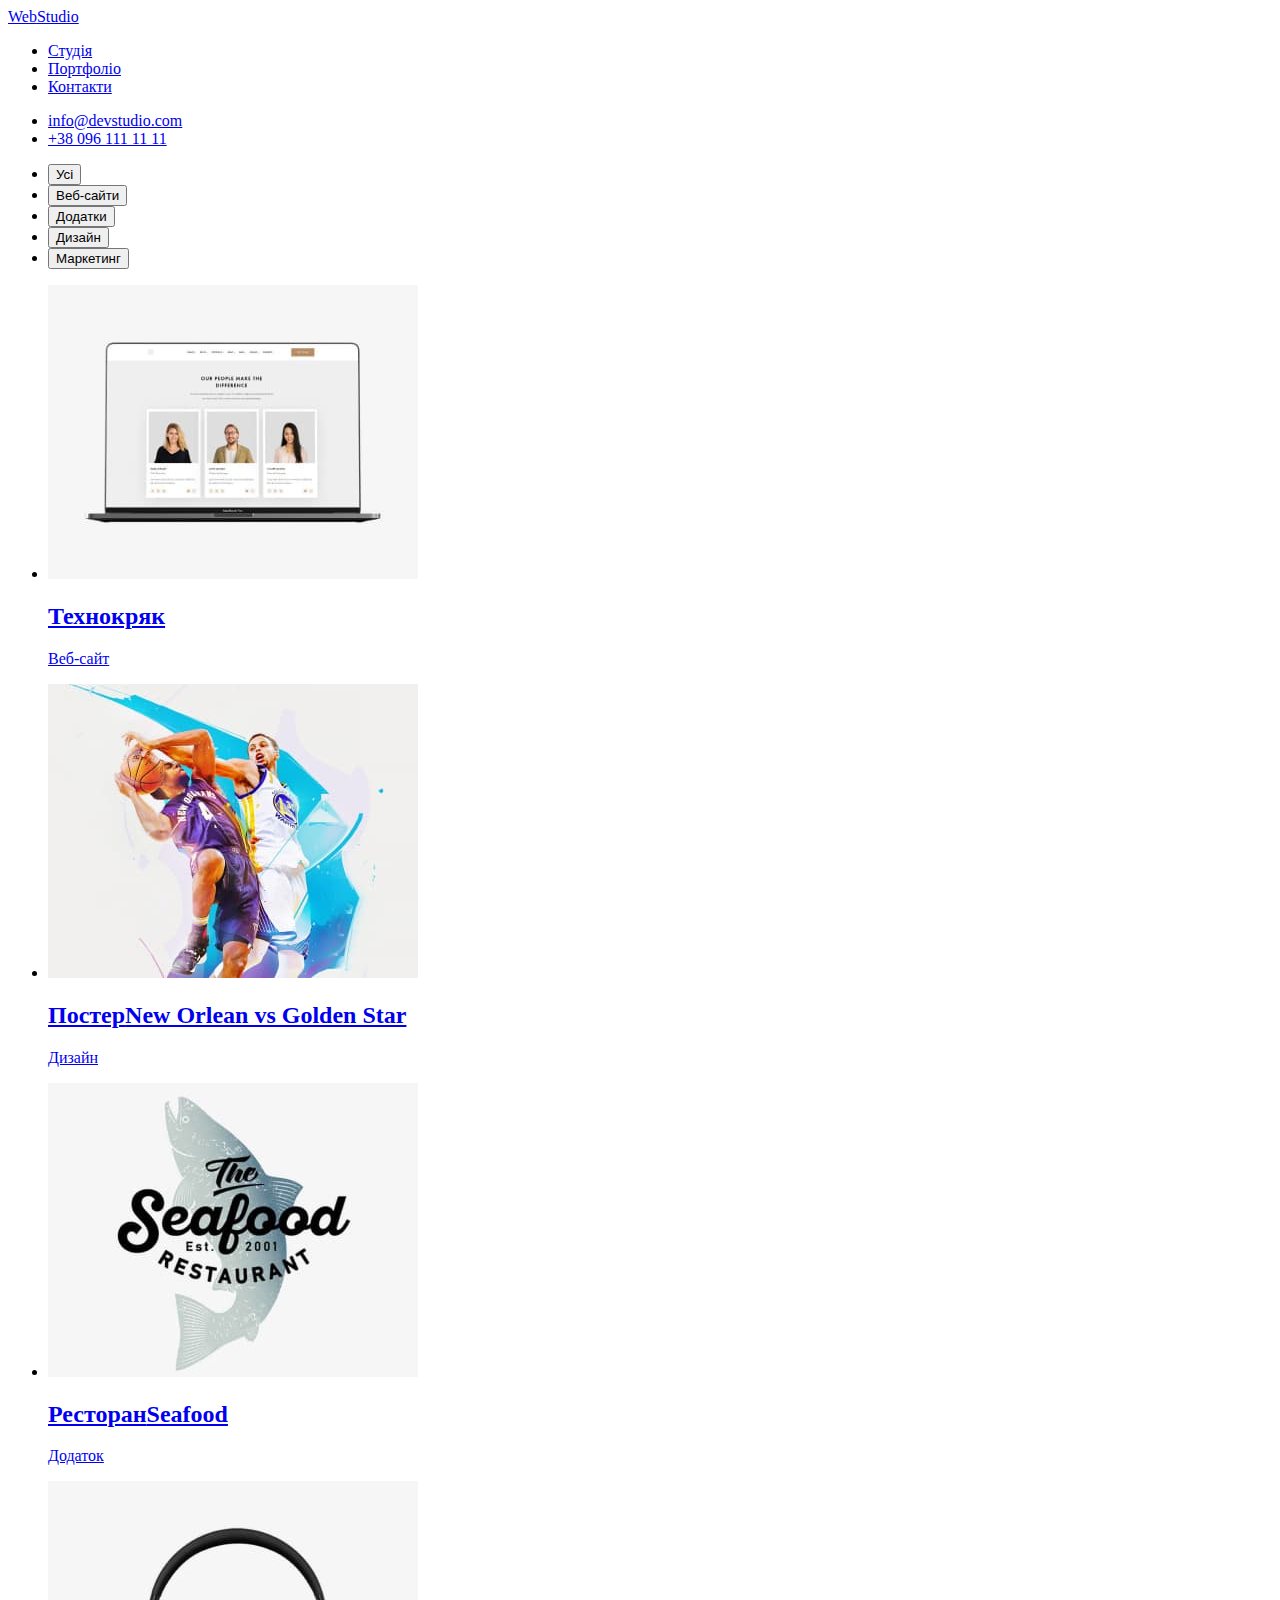
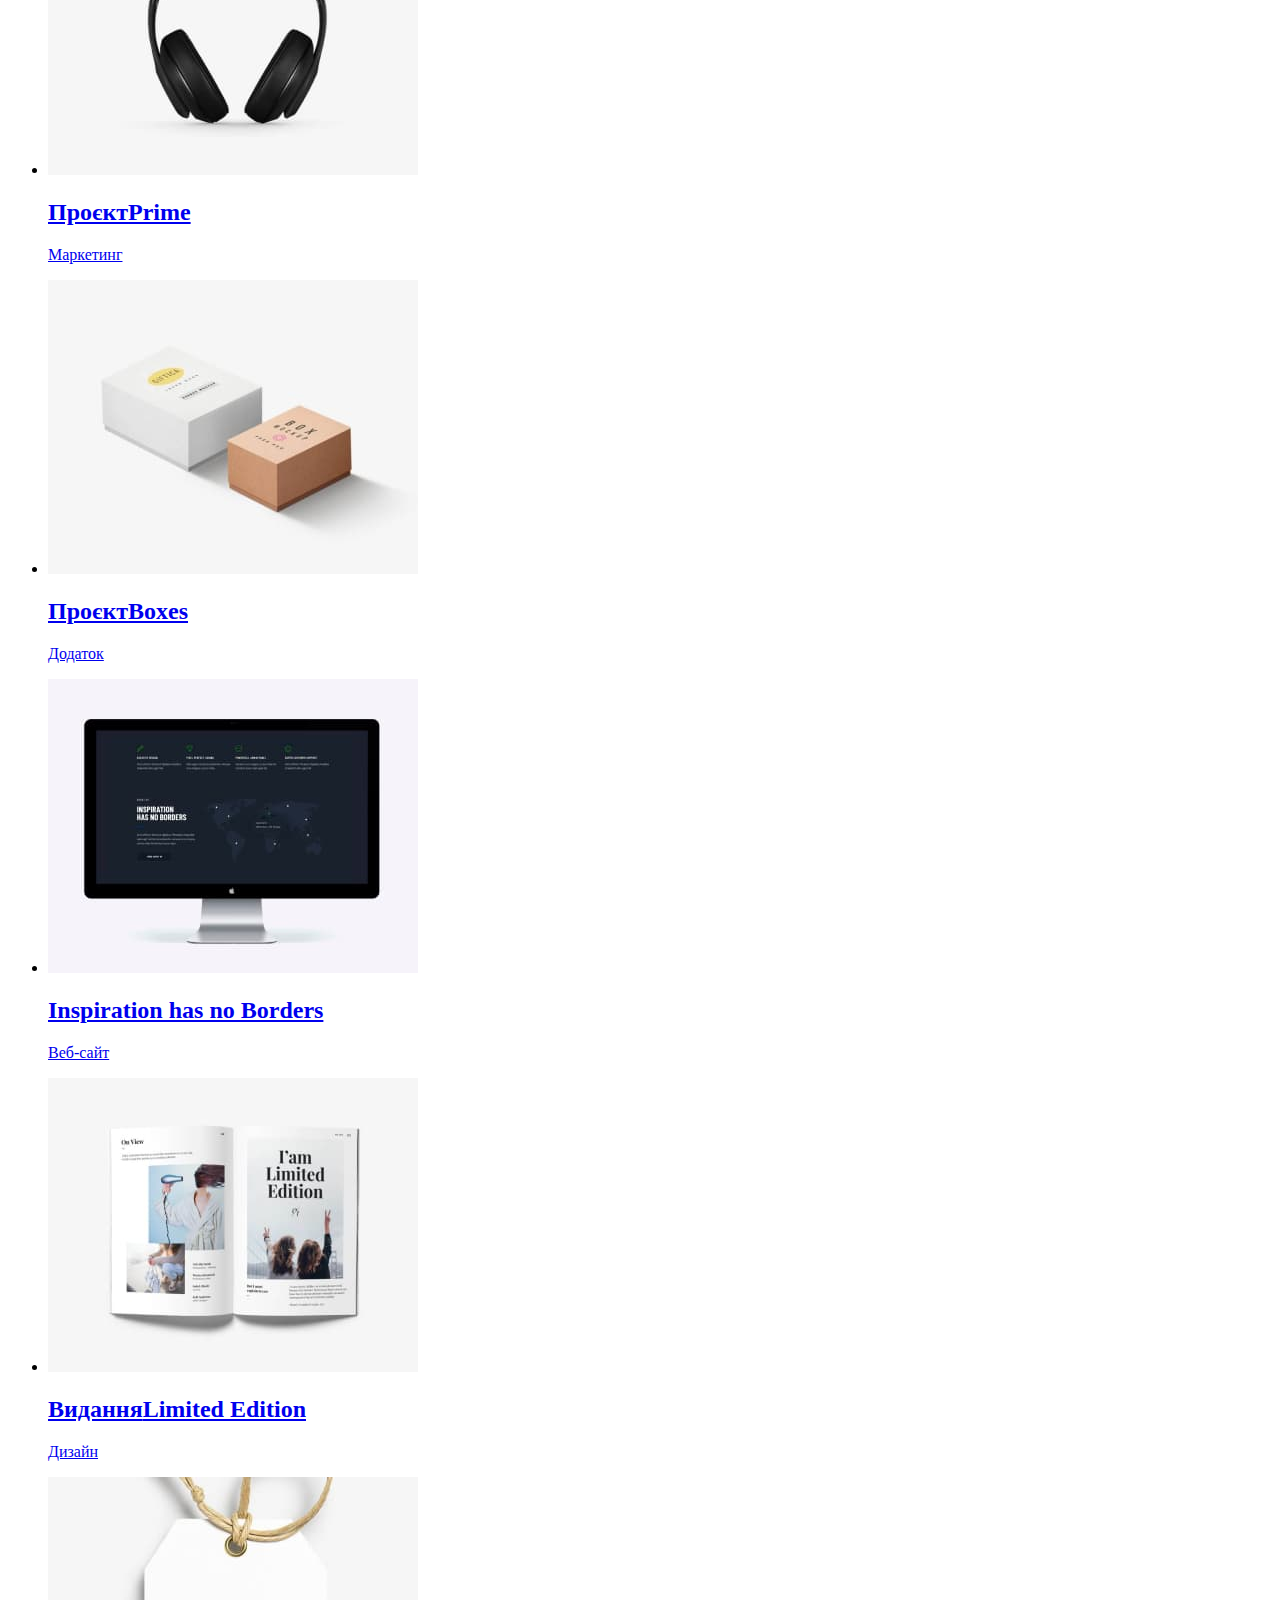
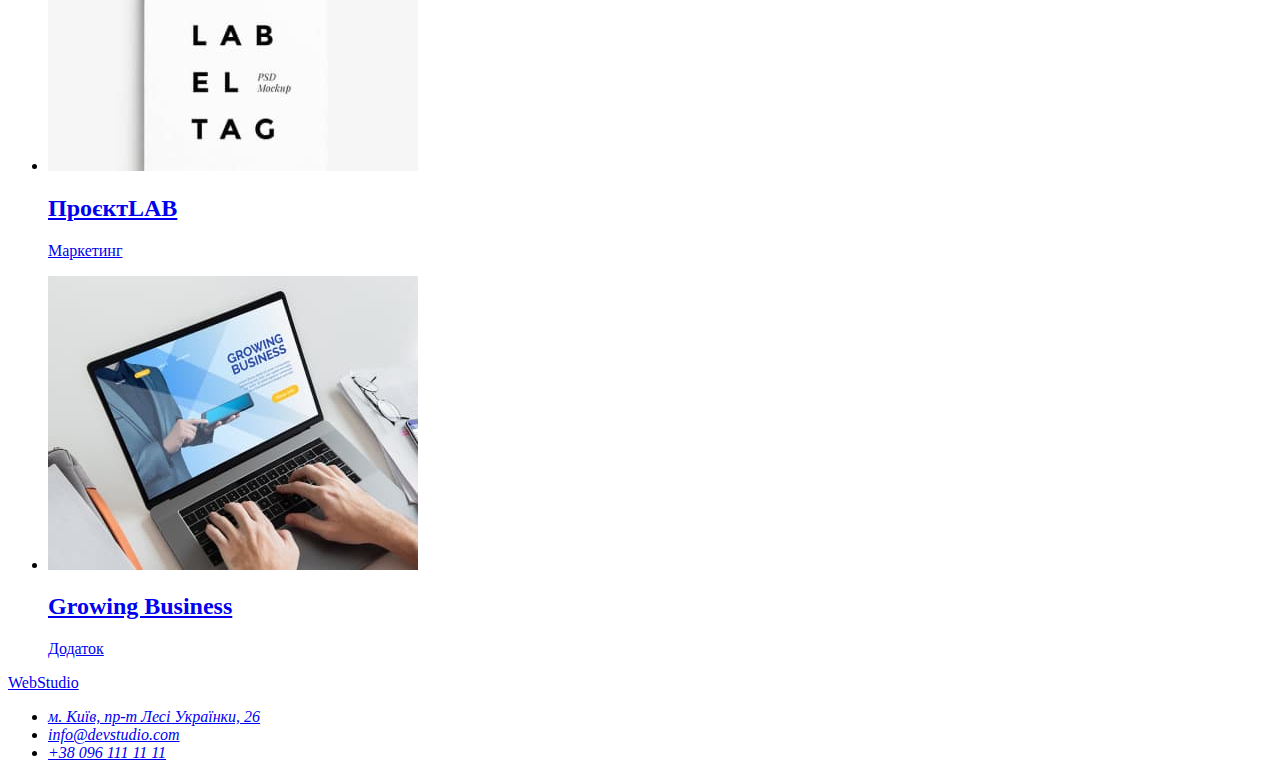
==== portfolio.html @ 6ca73fcf "add new page - portfolio.html" ====
<!DOCTYPE html>
<html lang="uk">

<head>
  <meta charset="UTF-8" />
  <meta http-equiv="X-UA-Compatible" content="IE=edge" />
  <meta name="viewport" content="width=device-width, initial-scale=1.0" />
  <title>Portfolio</title>
  <link rel="stylesheet" href="./css/styles.css" />
</head>

<body>
  <header>
    <nav>
      <a href="./index.html">Web<span>Studio</span></a>
      <ul>
        <li><a href="./index.html">Студія</a></li>
        <li><a href="./portfolio.html">Портфоліо</a></li>
        <li><a href="#">Контакти</a></li>
      </ul>
    </nav>
    <ul>
      <li><a href="mailto:info@devstudio.com">info@devstudio.com</a></li>
      <li><a href="tel:+380961111111">+38 096 111 11 11</a></li>
    </ul>
  </header>
  <main>
    <section>
      <h1 hidden>Фільтр</h1>
      <ul>
        <li><button type="button">Усі</button></li>
        <li><button type="button">Веб-сайти</button></li>
        <li><button type="button">Додатки</button></li>
        <li><button type="button">Дизайн</button></li>
        <li><button type="button">Маркетинг</button></li>
      </ul>
      <ul>
        <li>
          <a href="#">
            <img src="./images/project1.jpg" alt="Екран ноутбука з відкритим сайтом" width="370" height="294"></img>
            <h2>Технокряк</h2>
            <p>Веб-сайт</p>


          </a>
        </li>
        <li>
          <a href="#">
            <img src="./images/project2.jpg" alt="Двоє баскетболістів підстрибують з м`ячем" width="370" height="294"></img>
            <h2>Постер<span lang="en">New Orlean vs Golden Star</span></h2>
            <p>Дизайн</p>


          </a>
        </li>
        <li>
          <a href="#">
            <img src="./images/project3.jpg" alt="Логотип ресторану морської кухні" width="370" height="294"></img>
            <h2>Ресторан<span lang="en">Seafood</span></h2>
            <p>Додаток</p>


          </a>
        </li>
        <li>
          <a href="#">
            <img src="./images/project4.jpg" alt="Безпровідні навушники" width="370" height="294"></img>
            <h2>Проєкт<span lang="en">Prime</span></h2>
            <p>Маркетинг</p>


          </a>
        </li>
        <li>
          <a href="#">
            <img src="./images/project5.jpg" alt="Дві коробки більша білого кольору а менша бежевого" width="370" height="294"></img>
            <h2>Проєкт<span lang="en">Boxes</span></h2>
            <p>Додаток</p>


          </a>
        </li>
        <li>
          <a href="#">
            <img src="./images/project6.jpg" alt="Монітор макбука з інфографікою" width="370" height="294"></img>
            <h2 lang="en">Inspiration has no Borders</h2>
            <p>Веб-сайт</p>


          </a>
        </li>
        <li>
          <a href="#">
            <img src="./images/project7.jpg" alt="Відкритий журнал з фотографіями та стильною типографікою" width="370" height="294"></img>
            <h2>Видання<span lang="en">Limited Edition</span></h2>
            <p>Дизайн</p>


          </a>
        </li>
        <li>
          <a href="#">
            <img src="./images/project8.jpg" alt="Біла етикетка з написом прямокутної форми на шнурку" width="370" height="294"></img>
            <h2>Проєкт<span lang="en">LAB</span></h2>
            <p>Маркетинг</p>


          </a>
        </li>
        <li>
          <a href="#">
            <img src="./images/project9.jpg" alt="Пальці людини набирають на ноутбуці текст" width="370" height="294"></img>
            <h2 lang="en">Growing Business</h2>
            <p>Додаток</p>


          </a>
        </li>
      </ul>
    </section>

  </main>
  <footer>
                <a href="./index.html">Web<span>Studio</span></a>
                <address>
                    <ul> 
                        <li>
                            <a
                            href="https://goo.gl/maps/z2QzcaadqmwXCN8d9" 
                            target="_blank"
                            rel="noopener noreferrer nofollow">
                            м. Київ, пр-т Лесі Українки, 26
                            </a>
                        </li>
                        <li><a href="mailto:info@devstudio.com">info@devstudio.com</a></li>
                        <li><a href="tel:+380961111111">+38 096 111 11 11</a></li>
                    </ul> 
                </address>
             </footer>        
</body>

</html>
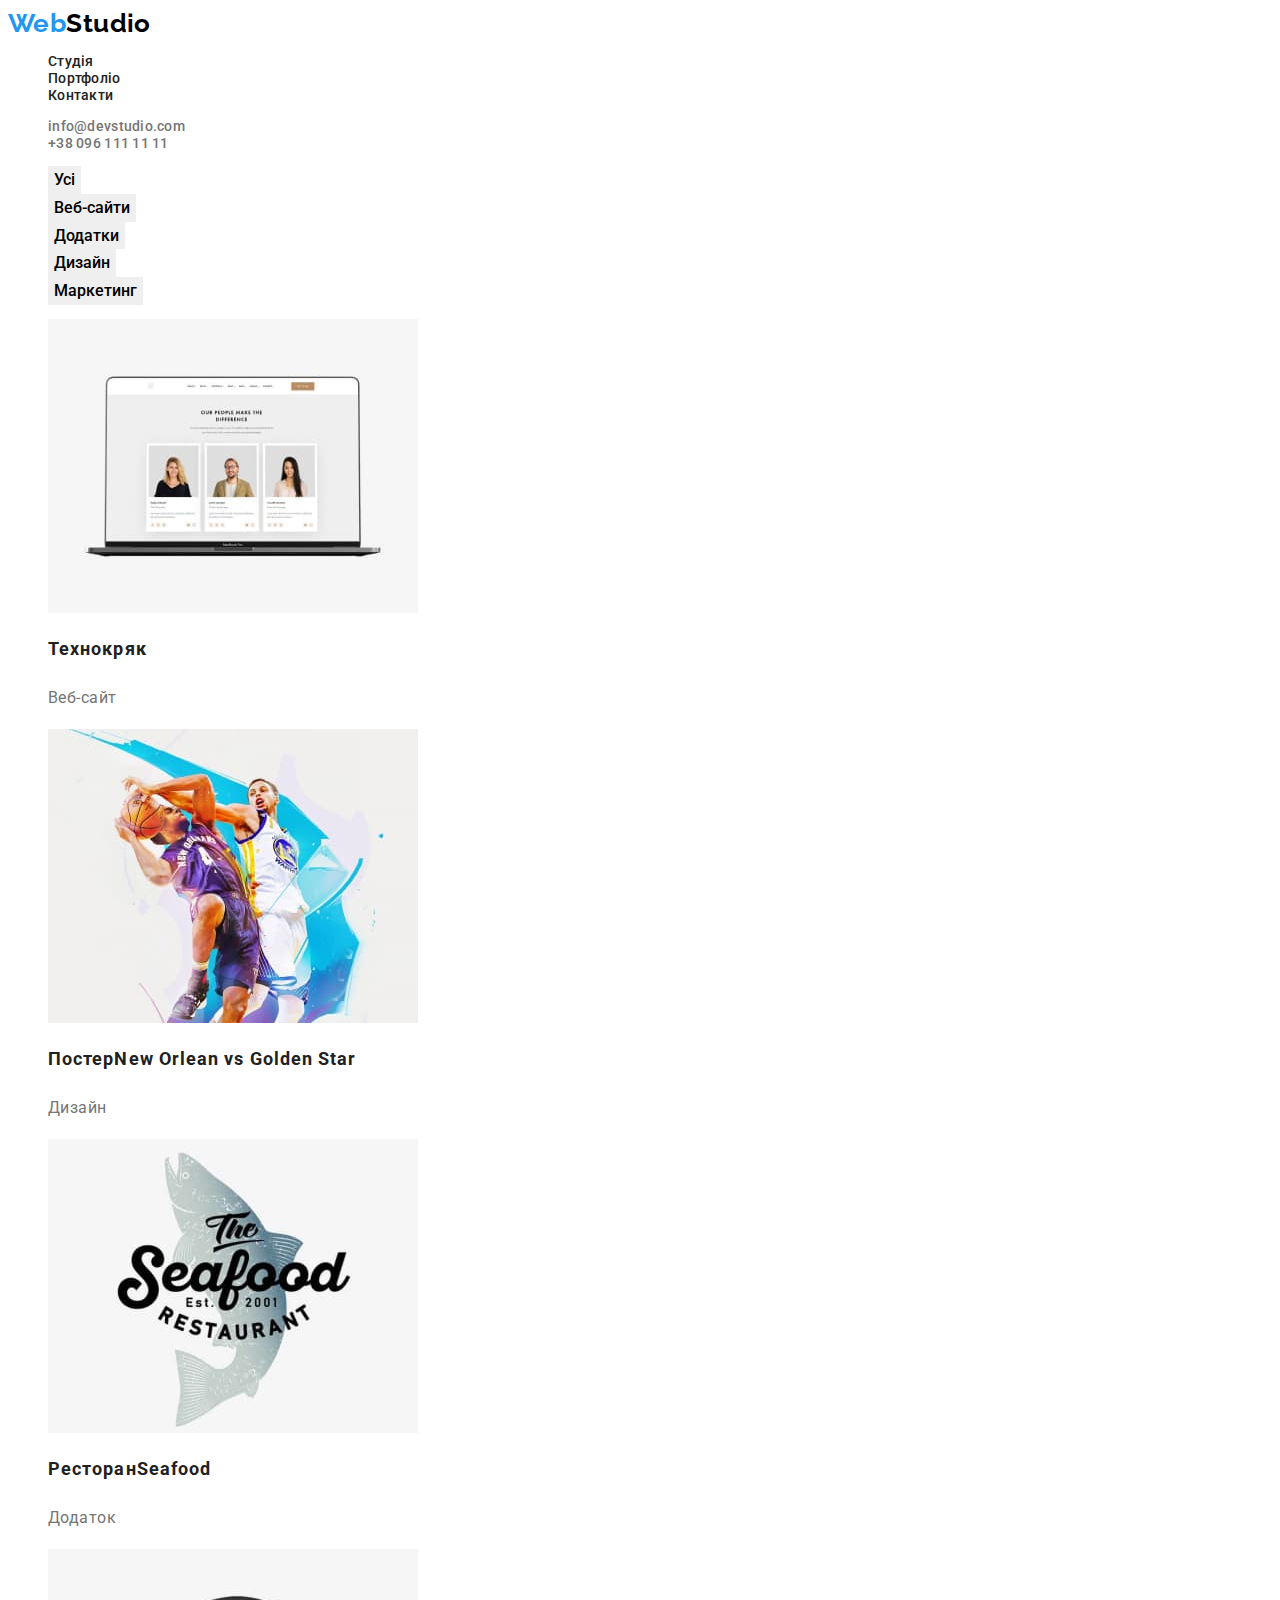
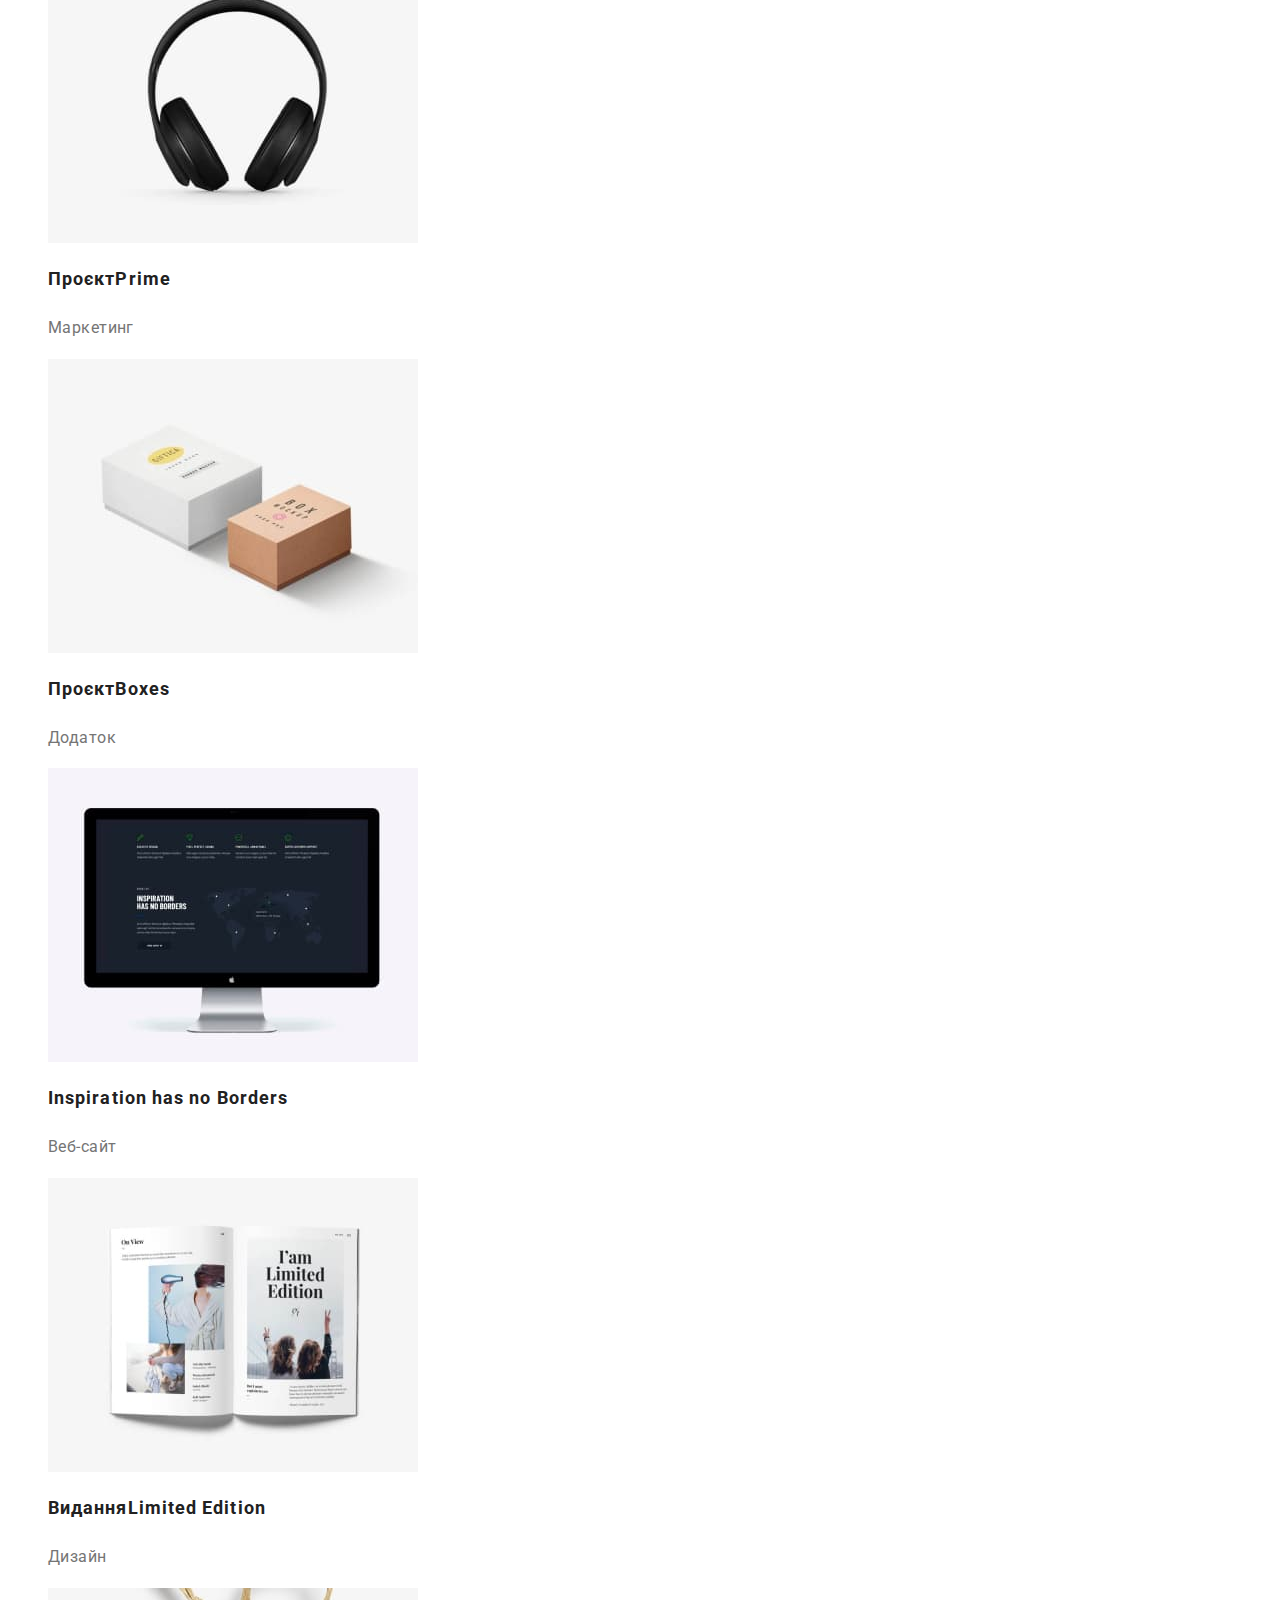
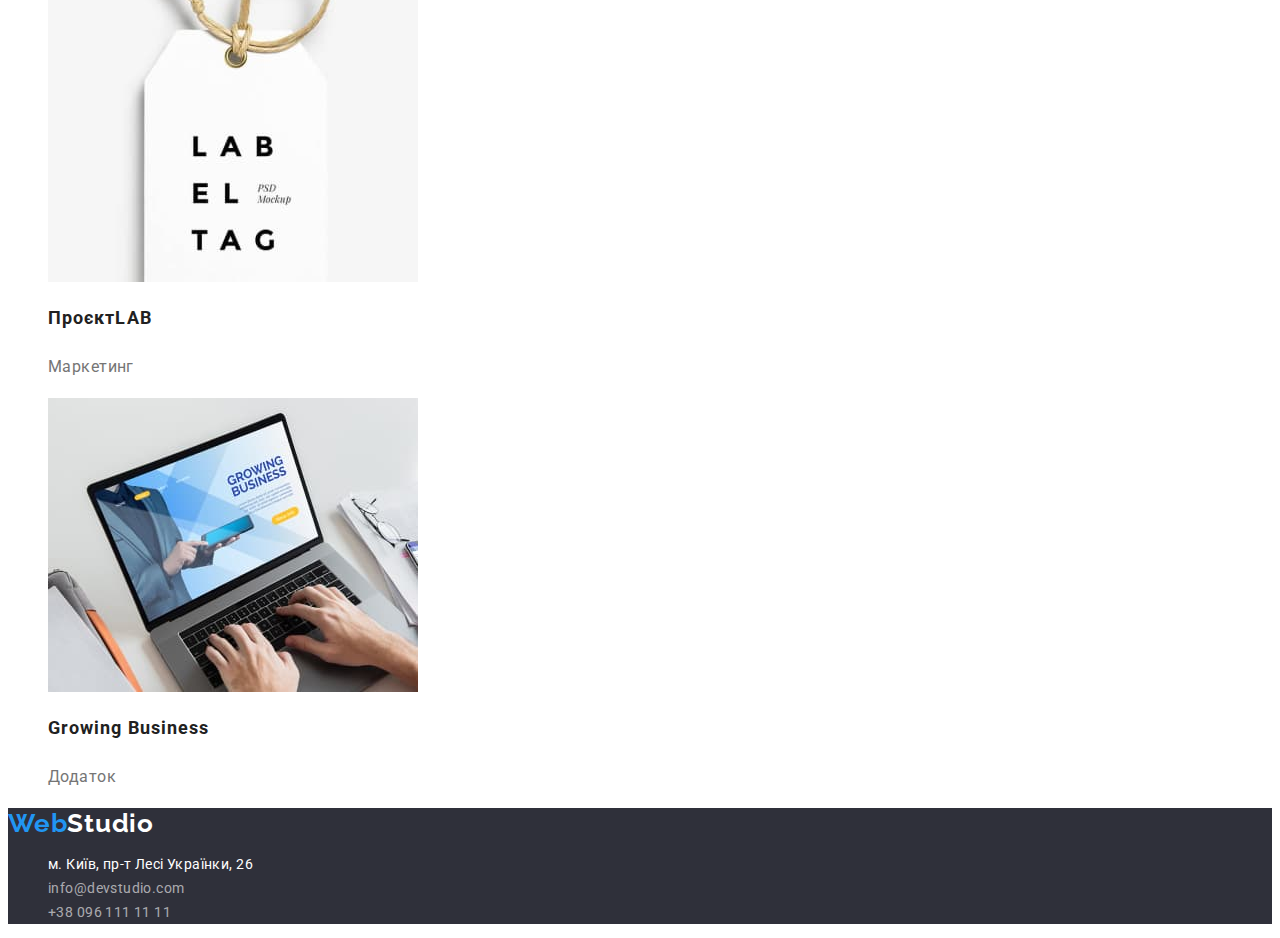
==== commit 97fef90b: "add classes" ====
--- a/portfolio.html
+++ b/portfolio.html
@@ -1,142 +1,210 @@
 <!DOCTYPE html>
 <html lang="uk">
+  <head>
+    <meta charset="UTF-8" />
+    <meta http-equiv="X-UA-Compatible" content="IE=edge" />
+    <meta name="viewport" content="width=device-width, initial-scale=1.0" />
+    <title>Portfolio</title>
+    <link
+      href="https://fonts.googleapis.com/css2?family=Raleway:wght@700&family=Roboto:wght@400;500;700;900&display=swap"
+      rel="stylesheet"
+    />
+    <link rel="stylesheet" href="./css/styles.css" />
+  </head>
 
-<head>
-  <meta charset="UTF-8" />
-  <meta http-equiv="X-UA-Compatible" content="IE=edge" />
-  <meta name="viewport" content="width=device-width, initial-scale=1.0" />
-  <title>Portfolio</title>
-  <link rel="stylesheet" href="./css/styles.css" />
-</head>
+  <body>
+    <header>
+      <nav>
+        <a class="logo link" href="./index.html"
+          >Web<span class="studio">Studio</span></a
+        >
+        <ul class="site-nav">
+          <li class="site-nav-item list">
+            <a href="./index.html" class="site-nav-link link">Студія</a>
+          </li>
+          <li class="site-nav-item list">
+            <a href="./portfolio.html" class="site-nav-link link">Портфоліо</a>
+          </li>
+          <li class="site-nav-item list">
+            <a href="#" class="site-nav-link link">Контакти</a>
+          </li>
+        </ul>
+      </nav>
+      <ul class="contacts-list list">
+        <li>
+          <a href="mailto:info@devstudio.com" class="link"
+            >info@devstudio.com</a
+          >
+        </li>
+        <li><a href="tel:+380961111111" class="link">+38 096 111 11 11</a></li>
+      </ul>
+    </header>
 
-<body>
-  <header>
-    <nav>
-      <a href="./index.html">Web<span>Studio</span></a>
-      <ul>
-        <li><a href="./index.html">Студія</a></li>
-        <li><a href="./portfolio.html">Портфоліо</a></li>
-        <li><a href="#">Контакти</a></li>
-      </ul>
-    </nav>
-    <ul>
-      <li><a href="mailto:info@devstudio.com">info@devstudio.com</a></li>
-      <li><a href="tel:+380961111111">+38 096 111 11 11</a></li>
-    </ul>
-  </header>
-  <main>
-    <section>
-      <h1 hidden>Фільтр</h1>
-      <ul>
-        <li><button type="button">Усі</button></li>
-        <li><button type="button">Веб-сайти</button></li>
-        <li><button type="button">Додатки</button></li>
-        <li><button type="button">Дизайн</button></li>
-        <li><button type="button">Маркетинг</button></li>
-      </ul>
-      <ul>
-        <li>
-          <a href="#">
-            <img src="./images/project1.jpg" alt="Екран ноутбука з відкритим сайтом" width="370" height="294"></img>
-            <h2>Технокряк</h2>
-            <p>Веб-сайт</p>
+    <main>
+      <section class="portfolio-hero">
+        <h1 class="visually-hidden">Фільтр</h1>
+        <ul class="page-list list">
+          <li><button class="modal-btn-list" type="button">Усі</button></li>
+          <li>
+            <button class="modal-btn-list" type="button">Веб-сайти</button>
+          </li>
+          <li><button class="modal-btn-list" type="button">Додатки</button></li>
+          <li><button class="modal-btn-list" type="button">Дизайн</button></li>
+          <li>
+            <button class="modal-btn-list" type="button">Маркетинг</button>
+          </li>
+        </ul>
+        <ul class="portfolio-list list">
+          <li>
+            <a class="link" href="#">
+              <img
+                src="./images/project1.jpg"
+                alt="Екран ноутбука з відкритим сайтом"
+                width="370"
+                height="294"
+              />
+              <h2 class="portfolio-title">Технокряк</h2>
+              <p class="portfolio-text">Веб-сайт</p>
+            </a>
+          </li>
+          <li>
+            <a class="link" href="#">
+              <img
+                src="./images/project2.jpg"
+                alt="Двоє баскетболістів підстрибують з м`ячем"
+                width="370"
+                height="294"
+              />
+              <h2 class="portfolio-title">
+                Постер<span lang="en">New Orlean vs Golden Star</span>
+              </h2>
+              <p class="portfolio-text">Дизайн</p>
+            </a>
+          </li>
+          <li>
+            <a class="link" href="#">
+              <img
+                src="./images/project3.jpg"
+                alt="Логотип ресторану морської кухні"
+                width="370"
+                height="294"
+              />
+              <h2 class="portfolio-title">
+                Ресторан<span lang="en">Seafood</span>
+              </h2>
+              <p class="portfolio-text">Додаток</p>
+            </a>
+          </li>
+          <li>
+            <a class="link" href="#">
+              <img
+                src="./images/project4.jpg"
+                alt="Безпровідні навушники"
+                width="370"
+                height="294"
+              />
+              <h2 class="portfolio-title">
+                Проєкт<span lang="en">Prime</span>
+              </h2>
+              <p class="portfolio-text">Маркетинг</p>
+            </a>
+          </li>
+          <li>
+            <a class="link" href="#">
+              <img
+                src="./images/project5.jpg"
+                alt="Дві коробки більша білого кольору а менша бежевого"
+                width="370"
+                height="294"
+              />
+              <h2 class="portfolio-title">
+                Проєкт<span lang="en">Boxes</span>
+              </h2>
+              <p class="portfolio-text">Додаток</p>
+            </a>
+          </li>
+          <li>
+            <a class="link" href="#">
+              <img
+                src="./images/project6.jpg"
+                alt="Монітор макбука з інфографікою"
+                width="370"
+                height="294"
+              />
+              <h2 class="portfolio-title" lang="en">
+                Inspiration has no Borders
+              </h2>
+              <p class="portfolio-text">Веб-сайт</p>
+            </a>
+          </li>
+          <li>
+            <a class="link" href="#">
+              <img
+                src="./images/project7.jpg"
+                alt="Відкритий журнал з фотографіями та стильною типографікою"
+                width="370"
+                height="294"
+              />
+              <h2 class="portfolio-title">
+                Видання<span lang="en">Limited Edition</span>
+              </h2>
+              <p class="portfolio-text">Дизайн</p>
+            </a>
+          </li>
+          <li>
+            <a class="link" href="#">
+              <img
+                src="./images/project8.jpg"
+                alt="Біла етикетка з написом прямокутної форми на шнурку"
+                width="370"
+                height="294"
+              />
+              <h2 class="portfolio-title">Проєкт<span lang="en">LAB</span></h2>
+              <p class="portfolio-text">Маркетинг</p>
+            </a>
+          </li>
+          <li>
+            <a class="link" href="#">
+              <img
+                src="./images/project9.jpg"
+                alt="Пальці людини набирають на ноутбуці текст"
+                width="370"
+                height="294"
+              />
+              <h2 class="portfolio-title" lang="en">Growing Business</h2>
+              <p class="portfolio-text">Додаток</p>
+            </a>
+          </li>
+        </ul>
+      </section>
+    </main>
 
-
-          </a>
-        </li>
-        <li>
-          <a href="#">
-            <img src="./images/project2.jpg" alt="Двоє баскетболістів підстрибують з м`ячем" width="370" height="294"></img>
-            <h2>Постер<span lang="en">New Orlean vs Golden Star</span></h2>
-            <p>Дизайн</p>
-
-
-          </a>
-        </li>
-        <li>
-          <a href="#">
-            <img src="./images/project3.jpg" alt="Логотип ресторану морської кухні" width="370" height="294"></img>
-            <h2>Ресторан<span lang="en">Seafood</span></h2>
-            <p>Додаток</p>
-
-
-          </a>
-        </li>
-        <li>
-          <a href="#">
-            <img src="./images/project4.jpg" alt="Безпровідні навушники" width="370" height="294"></img>
-            <h2>Проєкт<span lang="en">Prime</span></h2>
-            <p>Маркетинг</p>
-
-
-          </a>
-        </li>
-        <li>
-          <a href="#">
-            <img src="./images/project5.jpg" alt="Дві коробки більша білого кольору а менша бежевого" width="370" height="294"></img>
-            <h2>Проєкт<span lang="en">Boxes</span></h2>
-            <p>Додаток</p>
-
-
-          </a>
-        </li>
-        <li>
-          <a href="#">
-            <img src="./images/project6.jpg" alt="Монітор макбука з інфографікою" width="370" height="294"></img>
-            <h2 lang="en">Inspiration has no Borders</h2>
-            <p>Веб-сайт</p>
-
-
-          </a>
-        </li>
-        <li>
-          <a href="#">
-            <img src="./images/project7.jpg" alt="Відкритий журнал з фотографіями та стильною типографікою" width="370" height="294"></img>
-            <h2>Видання<span lang="en">Limited Edition</span></h2>
-            <p>Дизайн</p>
-
-
-          </a>
-        </li>
-        <li>
-          <a href="#">
-            <img src="./images/project8.jpg" alt="Біла етикетка з написом прямокутної форми на шнурку" width="370" height="294"></img>
-            <h2>Проєкт<span lang="en">LAB</span></h2>
-            <p>Маркетинг</p>
-
-
-          </a>
-        </li>
-        <li>
-          <a href="#">
-            <img src="./images/project9.jpg" alt="Пальці людини набирають на ноутбуці текст" width="370" height="294"></img>
-            <h2 lang="en">Growing Business</h2>
-            <p>Додаток</p>
-
-
-          </a>
-        </li>
-      </ul>
-    </section>
-
-  </main>
-  <footer>
-                <a href="./index.html">Web<span>Studio</span></a>
-                <address>
-                    <ul> 
-                        <li>
-                            <a
-                            href="https://goo.gl/maps/z2QzcaadqmwXCN8d9" 
-                            target="_blank"
-                            rel="noopener noreferrer nofollow">
-                            м. Київ, пр-т Лесі Українки, 26
-                            </a>
-                        </li>
-                        <li><a href="mailto:info@devstudio.com">info@devstudio.com</a></li>
-                        <li><a href="tel:+380961111111">+38 096 111 11 11</a></li>
-                    </ul> 
-                </address>
-             </footer>        
-</body>
-
-</html>+    <footer class="footer">
+      <a href="./index.html" class="logo-footer link"
+        >Web<span class="studio">Studio</span></a
+      >
+      <address>
+        <ul class="menu-list">
+          <li class="list">
+            <a
+              class="address-link"
+              href="https://goo.gl/maps/z2QzcaadqmwXCN8d9"
+              target="_blank"
+              rel="noopener noreferrer nofollow"
+            >
+              м. Київ, пр-т Лесі Українки, 26
+            </a>
+          </li>
+          <li class="list">
+            <a class="link" href="mailto:info@devstudio.com"
+              >info@devstudio.com</a
+            >
+          </li>
+          <li class="list">
+            <a class="link" href="tel:+380961111111">+38 096 111 11 11</a>
+          </li>
+        </ul>
+      </address>
+    </footer>
+  </body>
+</html>
--- a/css/styles.css
+++ b/css/styles.css
@@ -0,0 +1,256 @@
+/* колір основного тексту #212121 */
+/* колір другорядного тексту #757575  */
+/* білий  #ffffff */
+/* акцент #2196F3 */
+/* контакти у футері rgba(255, 255, 255, 0.6) */
+/* секція і футер #2F303A  */
+/* колір хедера #ECECEC */
+/* колір невидимої секції #F5F5F5 */
+/* колір секції наша команда #F5F4FA */
+
+:root {
+  --primery-text-color: #212121;
+  --title-text-color: #757575;
+  --accent-text-color: #2196f3;
+  --primery-white-color: #ffffff;
+  --primery-black-color: #000000;
+  --bg-footer-color: #2f303a;
+  --bg-our-team: #f5f4fa;
+  --address-footer: rgba(255, 255, 255, 0.6);
+  --button-color: #188ce8;
+}
+
+body {
+  background-color: var(--primery-white-color);
+  font-family: "Roboto", sans-serif;
+  font-style: normal;
+  color: var(--primery-text-color);
+  font-size: 14px;
+  letter-spacing: 0.03em;
+}
+
+.list {
+  list-style: none;
+}
+.link {
+  text-decoration: none;
+}
+
+button {
+  cursor: pointer;
+  border: none;
+  font-family: inherit;
+}
+
+/* header */
+
+.logo {
+  color: var(--accent-text-color);
+  font-family: "Raleway";
+  font-weight: 700;
+  font-size: 26px;
+  line-height: 1.19;
+}
+.studio {
+  color: var(--primery-black-color);
+}
+
+.site-nav .link {
+  color: var(--primery-text-color);
+  font-weight: 500;
+  font-size: 14px;
+  line-height: 1.14;
+  letter-spacing: 0.02em;
+}
+
+.site-nav .link:hover,
+.site-nav .link:focus {
+  color: var(--accent-text-color);
+}
+
+.contacts-list .link {
+  color: var(--title-text-color);
+  font-weight: 500;
+  font-size: 14px;
+  line-height: 1.14;
+  letter-spacing: 0.02em;
+}
+
+.contacts-list .link:hover,
+.contacts-list .link:focus {
+  color: var(--accent-text-color);
+}
+
+/* hero */
+
+.visually-hidden {
+  position: absolute;
+  white-space: nowrap;
+  width: 1px;
+  height: 1px;
+  overflow: hidden;
+  border: 0;
+  padding: 0;
+  clip: rect(0 0 0 0);
+  clip-path: inset(50%);
+  margin: -1px;
+}
+
+.hero {
+  background-color: var(--bg-footer-color);
+}
+
+.hero-title {
+  color: var(--primery-white-color);
+  font-weight: 900;
+  font-size: 44px;
+  line-height: 1.36;
+  letter-spacing: 0.06em;
+  text-align: center;
+  text-transform: uppercase;
+}
+
+.modal-btn {
+  background-color: var(--accent-text-color);
+  color: var(--primery-white-color);
+  font-weight: 700;
+  font-size: 16px;
+  line-height: 1.87;
+  display: flex;
+  align-items: center;
+  text-align: center;
+  letter-spacing: 0.06em;
+}
+
+.modal-btn:hover,
+.modal-btn:focus {
+  background-color: var(--button-color);
+}
+
+/* features */
+
+.features-list .title {
+  color: var(--primery-text-color);
+  font-weight: 700;
+  font-size: 14px;
+  line-height: 1.14;
+  text-transform: uppercase;
+}
+
+.features-list .text {
+  color: var(--title-text-color);
+  font-size: 14px;
+  line-height: 1.71;
+}
+
+/* work */
+
+.work-title .team-title {
+  font-weight: 700;
+  font-size: 36px;
+  line-height: 1.16;
+  text-align: center;
+}
+
+/* team */
+
+.team {
+  background-color: var(--bg-our-team);
+}
+
+.subtitle-team {
+  font-weight: 500;
+  font-size: 16px;
+  line-height: 1.19;
+}
+
+.team-list .text {
+  color: var(--title-text-color);
+  font-size: 16px;
+  line-height: 1.19;
+}
+
+.bcg {
+  width: 270px;
+  height: 368px;
+  left: 215px;
+  top: 1632px;
+  background: var(--primery-white-color);
+}
+
+/* footer */
+
+.footer {
+  background-color: var(--bg-footer-color);
+}
+
+.logo-footer {
+  color: var(--accent-text-color);
+  font-family: "Raleway";
+  font-weight: 700;
+  font-size: 26px;
+  line-height: 1.19;
+  letter-spacing: 0.03em;
+}
+
+.logo-footer .studio {
+  color: var(--primery-white-color);
+}
+
+.menu-list .link {
+  font-size: 14px;
+  line-height: 1.71;
+}
+
+address .link {
+  font-style: normal;
+  font-size: 14px;
+  line-height: 1.7;
+  color: var(--address-footer);
+}
+
+address .link:hover,
+address .link:focus {
+  color: var(--accent-text-color);
+}
+.address-link:hover,
+.address-link:focus {
+  color: var(--accent-text-color);
+}
+
+.address-link {
+  font-style: normal;
+  font-size: 14px;
+  line-height: 1.7;
+  color: var(--primery-white-color);
+  text-decoration: none;
+}
+
+/* portfolio */
+
+.modal-btn-list {
+  font-style: normal;
+  font-weight: 500;
+  font-size: 16px;
+  line-height: 1.62;
+}
+
+.modal-btn-list:hover,
+.modal-btn-list:focus {
+  color: var(--primery-white-color);
+  background-color: var(--accent-text-color);
+}
+
+.portfolio-title {
+  color: var(--primery-text-color);
+  font-weight: 700;
+  font-size: 18px;
+  line-height: 2;
+  letter-spacing: 0.06em;
+}
+
+.portfolio-text {
+  color: var(--title-text-color);
+  font-size: 16px;
+  line-height: 1.87;
+}
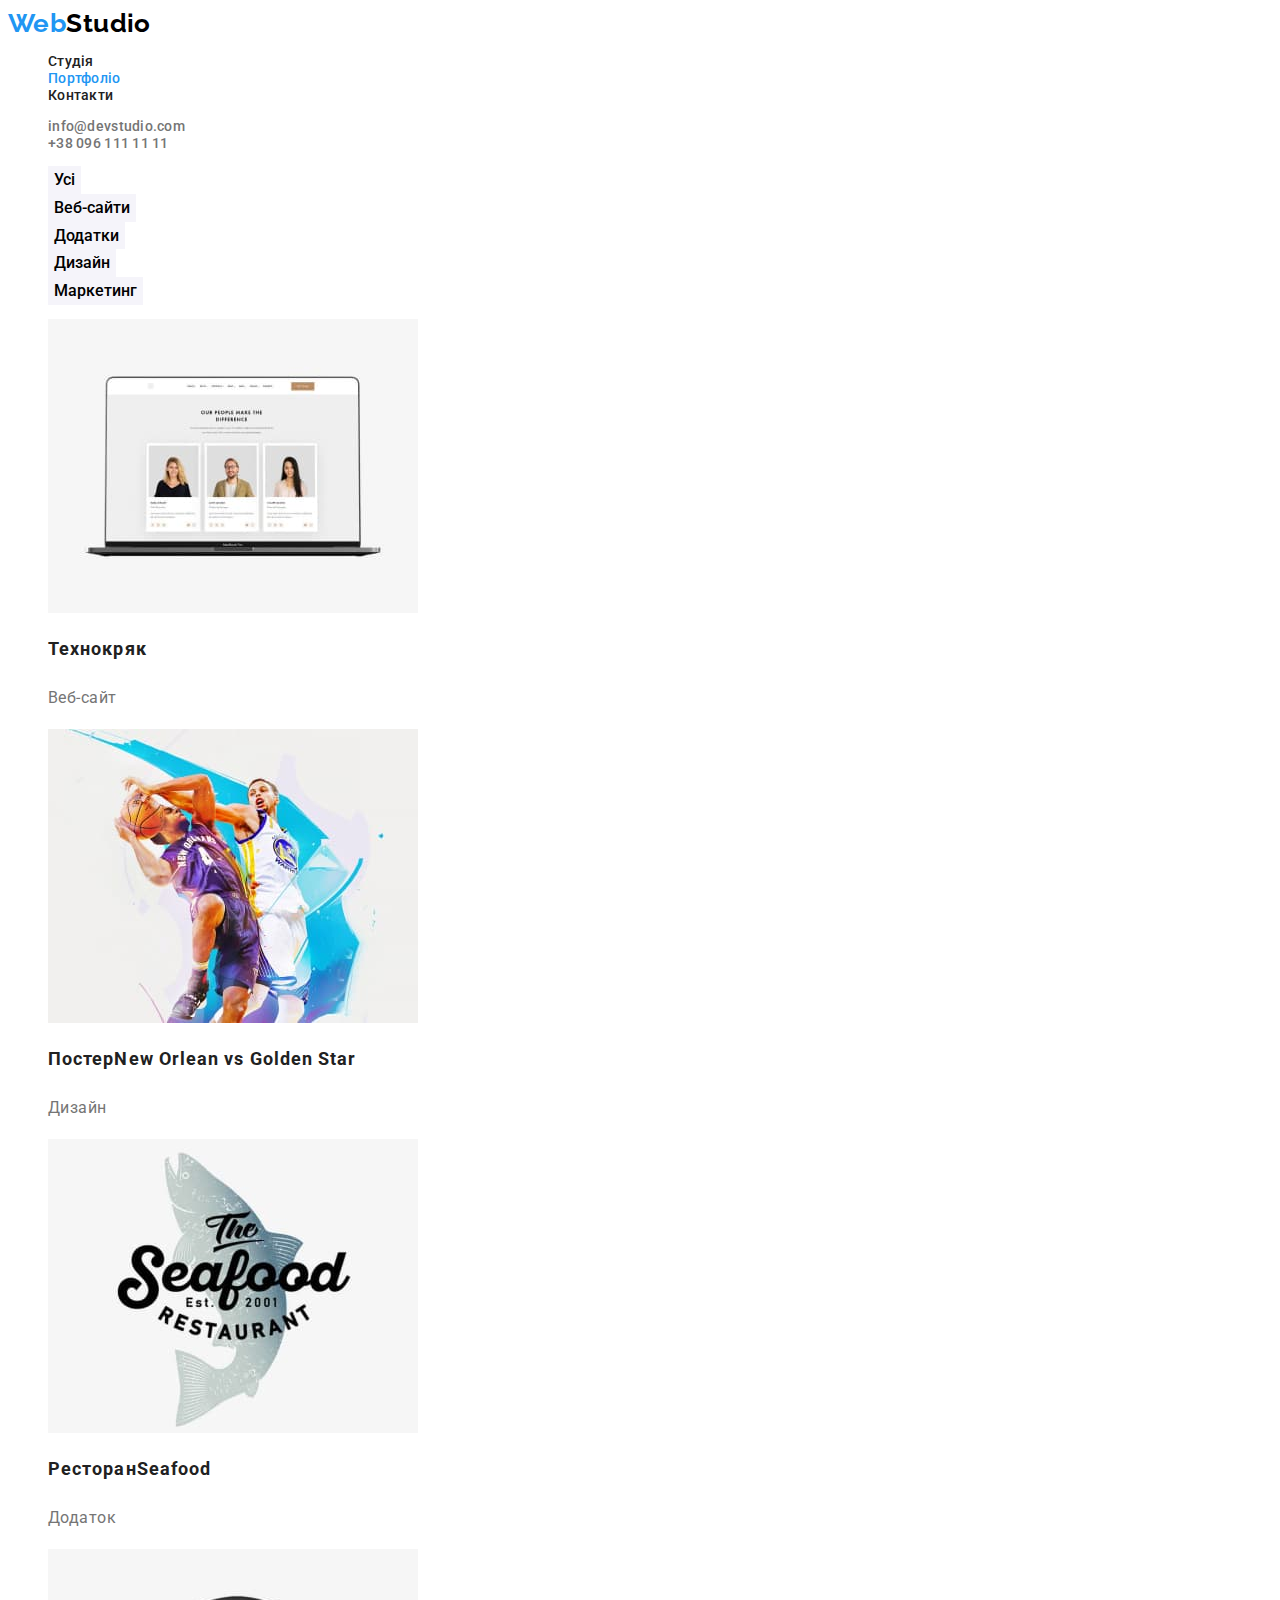
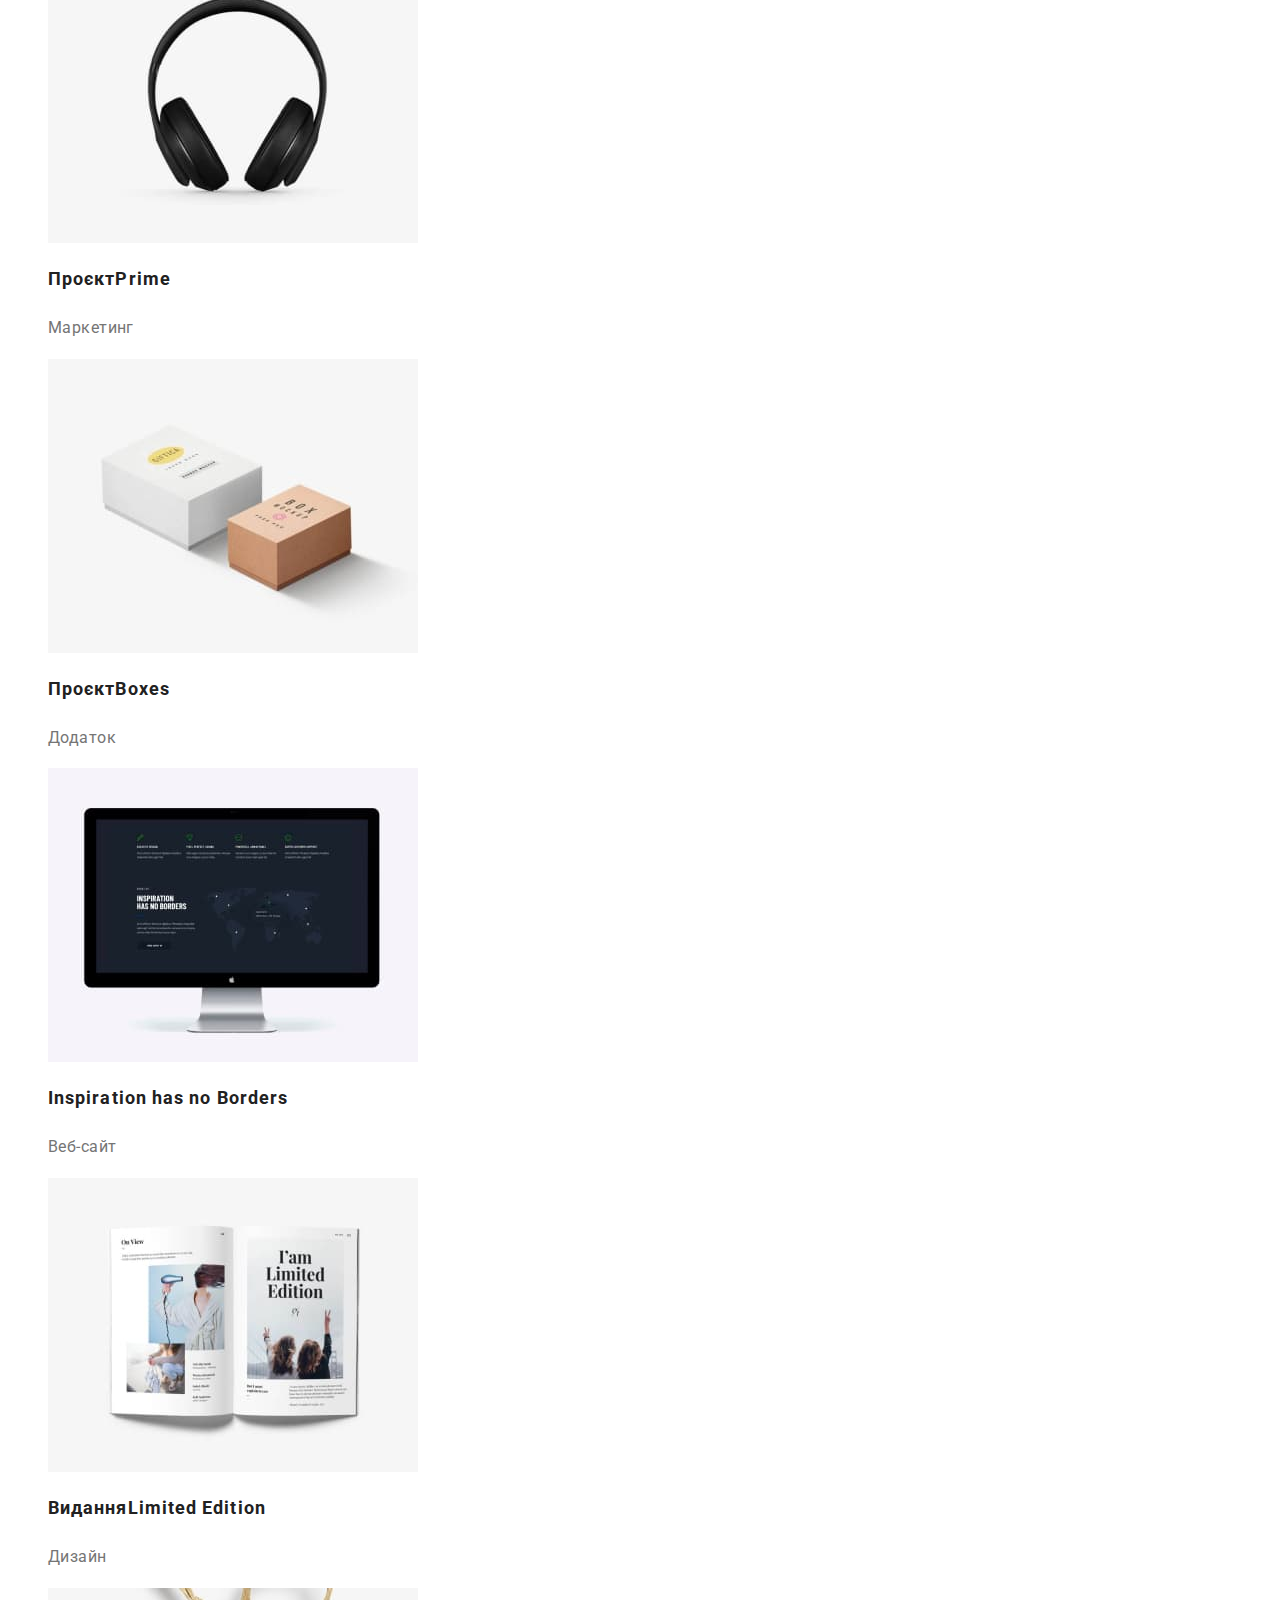
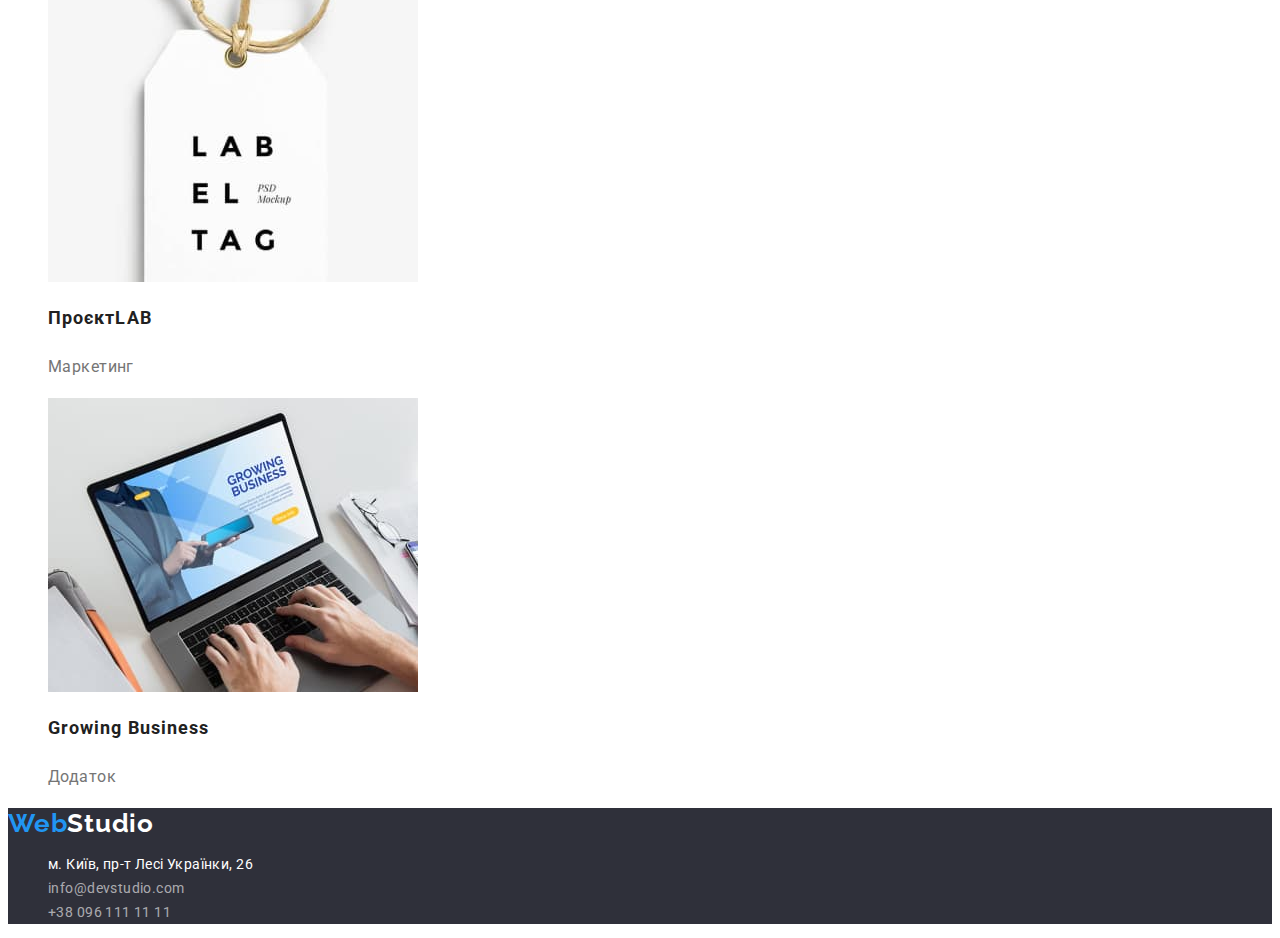
==== commit b2777f56: "added corrections from mentor" ====
--- a/portfolio.html
+++ b/portfolio.html
@@ -20,13 +20,13 @@
         >
         <ul class="site-nav">
           <li class="site-nav-item list">
-            <a href="./index.html" class="site-nav-link link">Студія</a>
+            <a href="./index.html" class="link">Студія</a>
           </li>
           <li class="site-nav-item list">
-            <a href="./portfolio.html" class="site-nav-link link">Портфоліо</a>
+            <a href="./portfolio.html" class="link current">Портфоліо</a>
           </li>
           <li class="site-nav-item list">
-            <a href="#" class="site-nav-link link">Контакти</a>
+            <a href="#" class="link">Контакти</a>
           </li>
         </ul>
       </nav>
--- a/css/styles.css
+++ b/css/styles.css
@@ -18,12 +18,12 @@
   --bg-our-team: #f5f4fa;
   --address-footer: rgba(255, 255, 255, 0.6);
   --button-color: #188ce8;
+  --button-bcg-color: #f5f4fa;
 }
 
 body {
   background-color: var(--primery-white-color);
   font-family: "Roboto", sans-serif;
-  font-style: normal;
   color: var(--primery-text-color);
   font-size: 14px;
   letter-spacing: 0.03em;
@@ -65,6 +65,10 @@
 
 .site-nav .link:hover,
 .site-nav .link:focus {
+  color: var(--accent-text-color);
+}
+
+.site-nav .link.current {
   color: var(--accent-text-color);
 }
 
@@ -145,11 +149,10 @@
 
 /* work */
 
-.work-title .team-title {
+.style-title {
   font-weight: 700;
   font-size: 36px;
   line-height: 1.16;
-  text-align: center;
 }
 
 /* team */
@@ -229,6 +232,7 @@
 /* portfolio */
 
 .modal-btn-list {
+  background-color: var(--button-bcg-color);
   font-style: normal;
   font-weight: 500;
   font-size: 16px;
